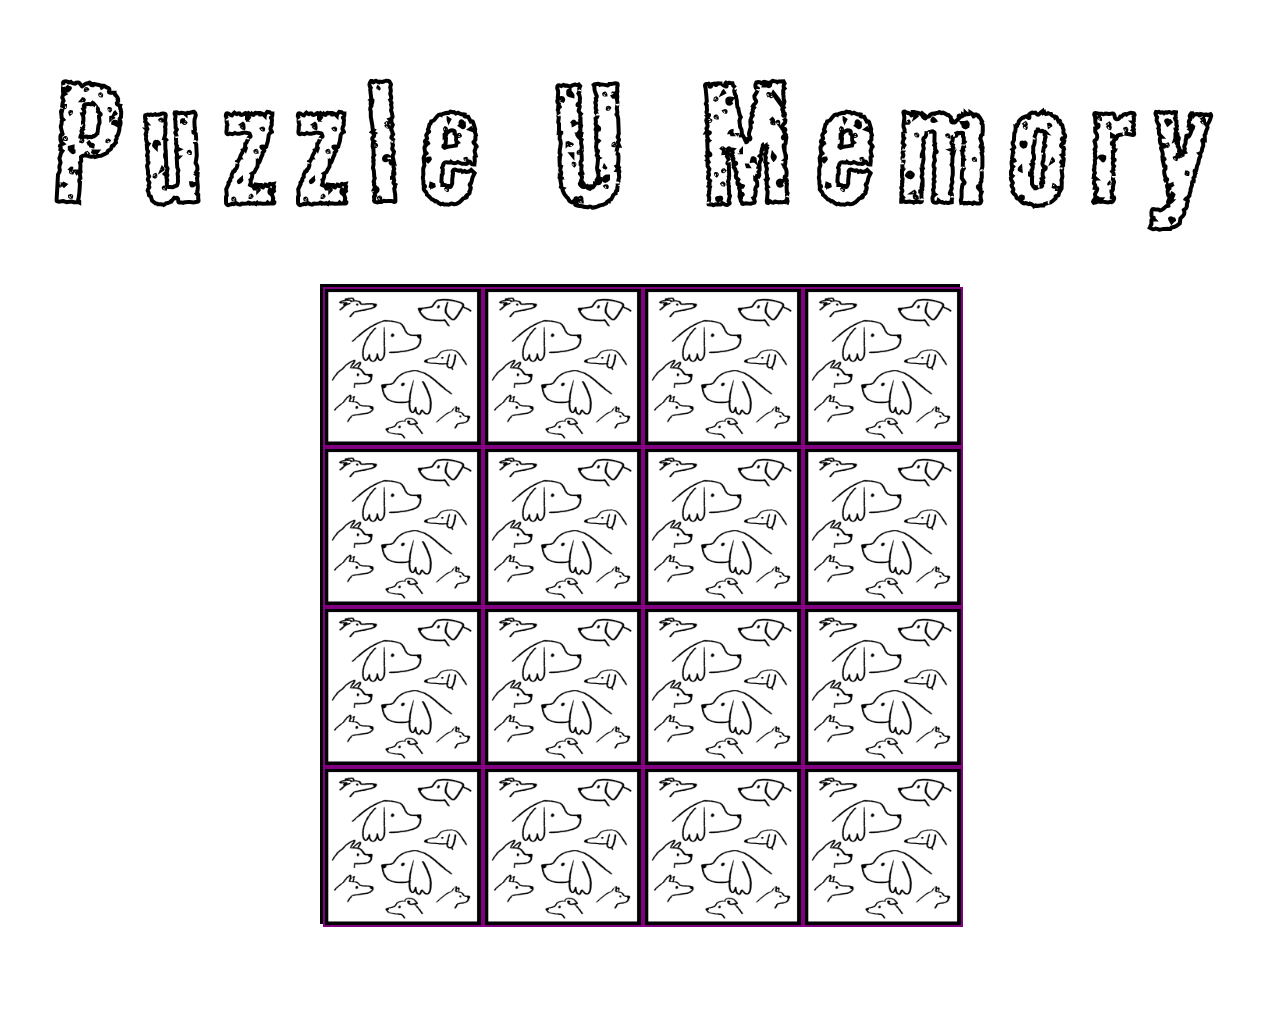
==== game.html @ e73d5658 "finished almost" ====
<!DOCTYPE html>
<html lang="en">
<head>
    <meta charset="UTF-8">
    <meta http-equiv="X-UA-Compatible" content="IE=edge">
    <meta name="viewport" content="width=device-width, initial-scale=1.0">
    <link rel="preconnect" href="https://fonts.googleapis.com">
    <link rel="preconnect" href="https://fonts.gstatic.com" crossorigin>
    <link href="https://fonts.googleapis.com/css2?family=Road+Rage&display=swap" rel="stylesheet">


    <title>Puzzle U Memory</title>
    <link rel="stylesheet" href="style.css"/>
  
<header>
<span class="main-title">Puzzle U Memory</span>
</header>

<body>
<div class= "backgrnd-img"></div>
<section class= "container" ></section>

<button class="button">Replay</button>
 
 
<script src= "index.js"></script>
<footer> </footer>

</body>
</html>
---- style.css ----
@import url('https://fonts.googleapis.com/css2?family=Road+Rage&display=swap');

*{
    box-sizing: border-box;
    padding: 0;
    margin: 0;
}

header{  
    text-align: center;
    font-size: 200px;
    font-family: 'Road Rage', cursive;
    font-weight:400;
    color:white;
    -webkit-text-stroke: 4px black;
    margin: 2rem 0px;   
    letter-spacing: 0.1em;
}

header:hover{
    background-color:rgb(255, 238, 168); 
}
/* rgb(255, 180, 192); */


body{ 
    background-color: white;
    background-image: url("https://i.pinimg.com/originals/2a/c8/16/2ac81616d27c0469a43fb404f9b6350d.gif"); 
    background-repeat: no-repeat;
    background-size: 100%;
}
/* options for backgrnd image link
https://i.pinimg.com/originals/2a/c8/16/2ac81616d27c0469a43fb404f9b6350d.gif
https://i.pinimg.com/originals/dc/0d/fa/dc0dfa65a550f740257f342b3b8af3fc.gif */


.backgrnd-img{
    opacity: 0.5;
}

.cards{
    height: 160px;
    width: 160px;
    background-image: url("images/frontcard1.jpg"); 
    background-repeat: no-repeat;
    background-position: center;
    background-size: cover; 
    border: 2px solid purple;
    transition: opacity 4s;
}

.flipped-cards{
    height: 160px;
    width: 160px; 
    background-repeat: no-repeat;
    background-position: center;
    background-size: cover;
    border: 2px solid black;
   
}
/* 
//create class for a pair of card add animation to fade away hide inside of image */

.pair{
  
opacity: 0;

}


.container{

    display: grid;
    grid-template-columns: repeat(4, 1fr);
    grid-template-rows: repeat(4, 1fr);
    width: 640px;
    height: 640px;
    border: 3px solid black;
    margin: auto;
    background-image: url("https://c.tenor.com/dby5UbmKt90AAAAd/ripndip-monalisa.gif"); 

}

.button {
    width: 190px;
    height: 90px;
    font-size: 60px;
    font-family: 'Road Rage', cursive;
    font-weight: bold;
    -webkit-text-stroke: 0.5px black;
    color: white;
    border-radius: 12px;
    border: 5px solid black;
    background-color: white;
    justify-content:center;
    align-items: center;
    align-self: center;
    position: relative;
    margin-left: 1550px;
    right: 10px;
    cursor: pointer;
    text-align: center;
    text-decoration: none;
    display: inline;
}


.button:hover{
    background-color: rgb(230, 147, 216);
}



.overlay {
    height: 0%;
    width: 100%;
    position: fixed;
    z-index: 1;
    top: 0;
    left: 0;
    background-color: rgb(0,0,0);
    background-color: rgba(0,0,0, 0.9);
    overflow-y: hidden;
    transition: 0.5s;
  }
  
  .overlay-content {
    position: relative;
    top: 25%;
    width: 100%;
    text-align: center;
    margin-top: 30px;
  }
  
  .overlay a {
    padding: 8px;
    text-decoration: none;
    font-size: 36px;
    color: #818181;
    display: block;
    transition: 0.3s;
  }
  
  .overlay a:hover, .overlay a:focus {
    color: #f1f1f1;
  }
  
  .overlay .closebtn {
    position: absolute;
    top: 20px;
    right: 45px;
    font-size: 120px;
  }
  
  @media screen and (max-height: 450px) {
    .overlay {overflow-y: auto;}
    .overlay a {font-size: 20px}
    .overlay .closebtn {
    font-size: 80px;
    top: 15px;
    right: 35px;
    }
  }
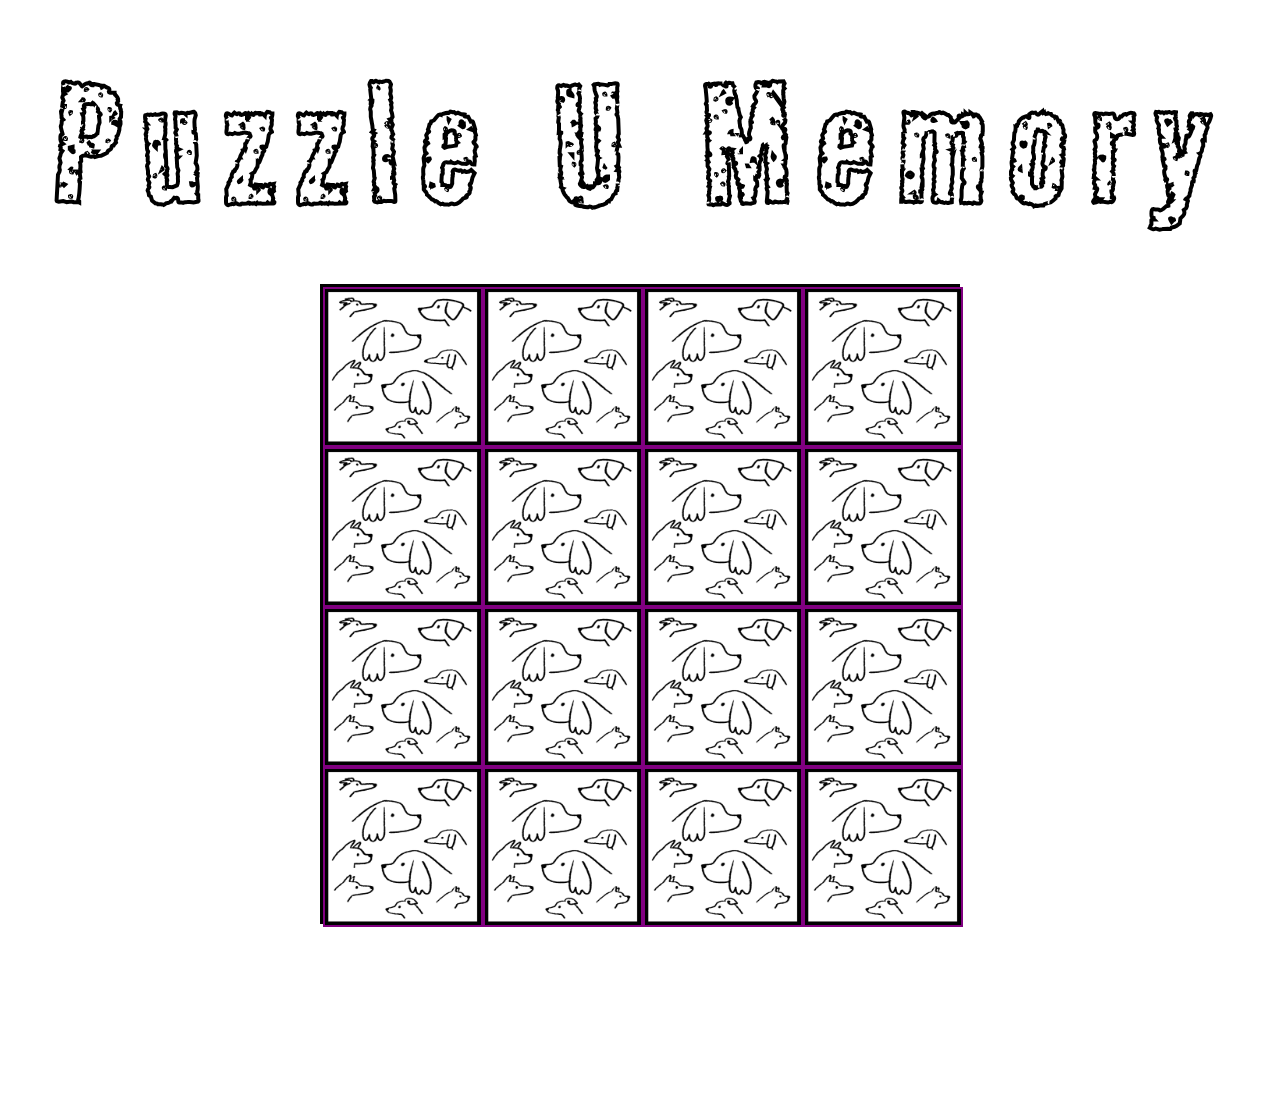
==== commit 051ca3e1: "Puzzle U Memory" ====
--- a/game.html
+++ b/game.html
@@ -21,9 +21,11 @@
 <section class= "container" ></section>
 
 <button class="button">Replay</button>
- 
- 
+
 <script src= "index.js"></script>
+
+
+<iframe src="https://open.spotify.com/embed/track/7LP6HYJFWw7L8IGuswCGm0?utm_source=generator" width="10%" height="80" frameBorder="0" allowfullscreen="" allow="autoplay; clipboard-write; encrypted-media; fullscreen; picture-in-picture"></iframe>
 <footer> </footer>
 
 </body>
--- a/style.css
+++ b/style.css
@@ -160,4 +160,23 @@
     top: 15px;
     right: 35px;
     }
-  }+  }
+
+iframe{
+    margin-left: 1000px;
+}
+
+
+h1,p{
+    text-align: center;
+    font-size: 80px;
+    font-family: 'Road Rage', cursive;
+    font-weight: 200;
+    color:white;
+    -webkit-text-stroke: 0.5px black;
+    margin: 2rem 0px;   
+    letter-spacing: 0.1em;
+}
+p{
+font-size: 30px;
+}
